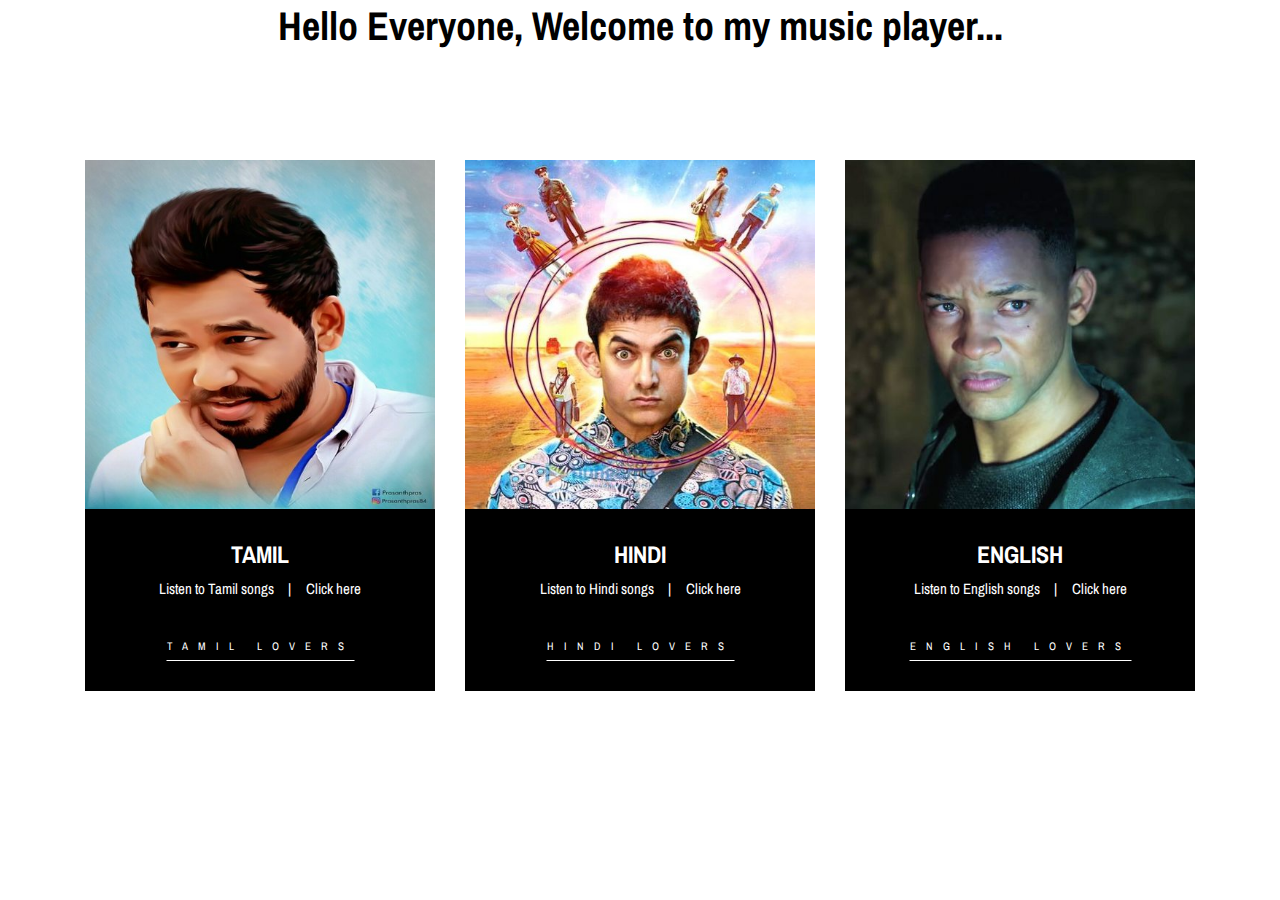
==== index.html @ da4e450e "fun" ====
<!DOCTYPE html>
<html lang="en">

<head>
    <meta charset="UTF-8">
    <meta name="description" content="">
    <meta http-equiv="X-UA-Compatible" content="IE=edge">
    <meta name="viewport" content="width=device-width, initial-scale=1, shrink-to-fit=no">
    <!-- The above 4 meta tags *must* come first in the head; any other head content must come *after* these tags -->

    <!-- Title -->
    <title>Music player from John</title>

    <!-- Favicon -->
    <link rel="icon" href="https://img.icons8.com/material/24/000000/music--v2.png">

    <!-- Stylesheet -->
    <link rel="stylesheet" href="style.css">

</head>
<body>
  <!-- #### header###### -->
  <header>
  <center><h1>Hello Everyone, Welcome to my music player...</h1></center>
</header>
<!-- ##### Song Language Area Start ##### -->
<section class="events-area section-padding-100">
    <div class="container">
        <div class="row">

            <!--  Song Language Area -->
            <div class="col-12 col-md-6 col-lg-4">
                <div class="single-event-area mb-30">
                    <div class="event-thumbnail">
                        <img src="img/bg-img/e1.jpg" alt="">
                    </div>
                    <div class="event-text">
                        <h4>Tamil</h4>
                        <div class="event-meta-data">
                            <a href="tamil.html" class="event-place">Listen to Tamil songs</a>
                            <a href="tamil.html" class="event-date">Click here</a>
                        </div>
                        <a href="tamil.html" class="btn see-more-btn">Tamil lovers</a>
                    </div>
                </div>
            </div>

            <!--  Song Language Area -->
            <div class="col-12 col-md-6 col-lg-4">
                <div class="single-event-area mb-30">
                    <div class="event-thumbnail">
                        <img src="img/bg-img/e2.jpg" alt="">
                    </div>
                    <div class="event-text">
                        <h4>Hindi</h4>
                        <div class="event-meta-data">
                            <a href="hindi.html" class="event-place">Listen to Hindi songs</a>
                            <a href="hindi.html" class="event-date">Click here</a>
                        </div>
                        <a href="hindi.html" class="btn see-more-btn">Hindi lovers</a>
                    </div>
                </div>
            </div>

            <!--  Song Language Area -->
            <div class="col-12 col-md-6 col-lg-4">
                <div class="single-event-area mb-30">
                    <div class="event-thumbnail">
                        <img src="img/bg-img/e3.jpg" alt="">
                    </div>
                    <div class="event-text">
                        <h4>English</h4>
                        <div class="event-meta-data">
                            <a href="english.html" class="event-place">Listen to English songs</a>
                            <a href="english.html" class="event-date">Click here</a>
                        </div>
                        <a href="english.html" class="btn see-more-btn">English lovers</a>
                    </div>
                </div>
            </div>
        </div>
    </div>
</section>
<!-- ##### Song Language Area End ##### -->
</body>
</html>
---- style.css ----
/* [Master Stylesheet - v1.0] */
/* :: 1.0 Import Fonts */
@import url("https://fonts.googleapis.com/css?family=Archivo+Narrow:400,400i,500,500i,600,600i,700,700i");
/* :: 2.0 Import All CSS */
@import url(css/bootstrap.min.css);
@import url(css/classy-nav.css);
@import url(css/owl.carousel.min.css);
@import url(css/animate.css);
@import url(css/magnific-popup.css);
@import url(css/font-awesome.min.css);
@import url(css/audioplayer.css);
@import url(css/one-music-icon.css);
/* :: 3.0 Base CSS */
* {
  margin: 0;
  padding: 0; }

body {
  font-family: "Archivo Narrow", sans-serif;
  font-size: 14px; }

h1,
h2,
h3,
h4,
h5,
h6 {
  font-family: "Archivo Narrow", sans-serif;
  color: #000000;
  line-height: 1.3;
  font-weight: 700; }

p {
  font-family: "Archivo Narrow", sans-serif;
  color: #5f5f5f;
  font-size: 15px;
  line-height: 2;
  font-weight: 400; }

a,
a:hover,
a:focus {
  -webkit-transition-duration: 500ms;
  transition-duration: 500ms;
  text-decoration: none;
  outline: 0 solid transparent;
  color: #000000;
  font-weight: 700;
  font-size: 16px;
  font-family: "Archivo Narrow", sans-serif; }

ul,
ol {
  margin: 0; }
  ul li,
  ol li {
    list-style: none; }

img {
  height: auto;
  max-width: 100%; }

/* :: 3.1.0 Spacing */
.mt-15 {
  margin-top: 15px !important; }

.mt-30 {
  margin-top: 30px !important; }

.mt-50 {
  margin-top: 50px !important; }

.mt-70 {
  margin-top: 70px !important; }

.mt-100 {
  margin-top: 100px !important; }

.mb-15 {
  margin-bottom: 15px !important; }

.mb-30 {
  margin-bottom: 30px !important; }

.mb-50 {
  margin-bottom: 50px !important; }

.mb-70 {
  margin-bottom: 70px !important; }

.mb-100 {
  margin-bottom: 100px !important; }

.ml-15 {
  margin-left: 15px !important; }

.ml-30 {
  margin-left: 30px !important; }

.ml-50 {
  margin-left: 50px !important; }

.mr-15 {
  margin-right: 15px !important; }

.mr-30 {
  margin-right: 30px !important; }

.mr-50 {
  margin-right: 50px !important; }

/* :: 3.2.0 Height */
.height-400 {
  height: 400px !important; }

.height-500 {
  height: 500px !important; }

.height-600 {
  height: 600px !important; }

.height-700 {
  height: 700px !important; }

.height-800 {
  height: 800px !important; }

/* :: 3.3.0 Section Padding */
.section-padding-100 {
  padding-top: 100px;
  padding-bottom: 100px; }

.section-padding-100-0 {
  padding-top: 100px;
  padding-bottom: 0; }

.section-padding-0-100 {
  padding-top: 0;
  padding-bottom: 100px; }

.section-padding-100-70 {
  padding-top: 100px;
  padding-bottom: 70px; }

/* :: 3.4.0 Section Heading */
.section-heading {
  position: relative;
  z-index: 1;
  margin-bottom: 100px;
  text-align: center; }
  .section-heading p {
    color: #5f5f5f;
    font-size: 14px;
    margin-bottom: 5px; }
  .section-heading h2 {
    font-size: 18px;
    text-transform: uppercase;
    letter-spacing: 10px;
    margin-bottom: 0; }
    @media only screen and (max-width: 767px) {
      .section-heading h2 {
        letter-spacing: 5px; } }
  .section-heading.white h2 {
    color: #fff; }
  .section-heading.style-2 p {
    font-size: 16px; }
  .section-heading.style-2 h2 {
    font-size: 30px; }
    @media only screen and (max-width: 767px) {
      .section-heading.style-2 h2 {
        font-size: 24px; } }

/* :: 3.5.0 Preloader */
.preloader {
  background-color: #ffffff;
  width: 100%;
  height: 100%;
  position: fixed;
  top: 0;
  left: 0;
  right: 0;
  z-index: 99999; }
  .preloader .lds-ellipsis {
    display: inline-block;
    position: relative;
    width: 64px;
    height: 64px; }
    .preloader .lds-ellipsis div {
      position: absolute;
      top: 27px;
      width: 11px;
      height: 11px;
      border-radius: 50%;
      background: #000000;
      animation-timing-function: cubic-bezier(0, 1, 1, 0); }
      .preloader .lds-ellipsis div:nth-child(1) {
        left: 6px;
        -webkit-animation: lds-ellipsis1 0.6s infinite;
        animation: lds-ellipsis1 0.6s infinite; }
      .preloader .lds-ellipsis div:nth-child(2) {
        left: 6px;
        -webkit-animation: lds-ellipsis2 0.6s infinite;
        animation: lds-ellipsis2 0.6s infinite; }
      .preloader .lds-ellipsis div:nth-child(3) {
        left: 26px;
        -webkit-animation: lds-ellipsis2 0.6s infinite;
        animation: lds-ellipsis2 0.6s infinite; }
      .preloader .lds-ellipsis div:nth-child(4) {
        left: 45px;
        -webkit-animation: lds-ellipsis3 0.6s infinite;
        animation: lds-ellipsis3 0.6s infinite; }

@-webkit-keyframes lds-ellipsis1 {
  0% {
    -webkit-transform: scale(0);
    transform: scale(0); }
  100% {
    -webkit-transform: scale(1);
    transform: scale(1); } }
@keyframes lds-ellipsis1 {
  0% {
    -webkit-transform: scale(0);
    transform: scale(0); }
  100% {
    -webkit-transform: scale(1);
    transform: scale(1); } }
@-webkit-keyframes lds-ellipsis3 {
  0% {
    -webkit-transform: scale(1);
    transform: scale(1); }
  100% {
    -webkit-transform: scale(0);
    transform: scale(0); } }
@keyframes lds-ellipsis3 {
  0% {
    -webkit-transform: scale(1);
    transform: scale(1); }
  100% {
    -webkit-transform: scale(0);
    transform: scale(0); } }
@-webkit-keyframes lds-ellipsis2 {
  0% {
    -webkit-transform: translate(0, 0);
    transform: translate(0, 0); }
  100% {
    -webkit-transform: translate(19px, 0);
    transform: translate(19px, 0); } }
@keyframes lds-ellipsis2 {
  0% {
    -webkit-transform: translate(0, 0);
    transform: translate(0, 0); }
  100% {
    -webkit-transform: translate(19px, 0);
    transform: translate(19px, 0); } }
/* :: 3.6.0 Miscellaneous */
.bg-img {
  background-position: center center;
  background-size: cover;
  background-repeat: no-repeat; }

.bg-white {
  background-color: #ffffff !important; }

.bg-dark {
  background-color: #000000 !important; }

.bg-transparent {
  background-color: transparent !important; }

.bg-gray {
  background-color: #f5f9fa; }

.font-bold {
  font-weight: 700; }

.font-light {
  font-weight: 300; }

.bg-overlay {
  position: relative;
  z-index: 2;
  background-position: center center;
  background-size: cover; }
  .bg-overlay::after {
    background-color: rgba(0, 0, 0, 0.65);
    position: absolute;
    z-index: -1;
    top: 0;
    left: 0;
    width: 100%;
    height: 100%;
    content: ""; }

.bg-fixed {
  background-attachment: fixed !important; }

/* :: 3.7.0 ScrollUp */
#scrollUp {
  background-color: #000000;
  border-radius: 0;
  bottom: 50px;
  box-shadow: 0 2px 6px 0 rgba(0, 0, 0, 0.3);
  color: #ffffff;
  font-size: 24px;
  height: 40px;
  line-height: 40px;
  right: 50px;
  text-align: center;
  width: 40px;
  -webkit-transition-duration: 500ms;
  transition-duration: 500ms;
  box-shadow: 0 1px 5px 2px rgba(0, 0, 0, 0.15); }
  @media only screen and (max-width: 767px) {
    #scrollUp {
      right: 30px;
      bottom: 30px; } }
  #scrollUp:hover {
    background-color: #fff;
    color: #232323; }

/* :: 3.8.0 oneMusic Button */
.oneMusic-btn {
  background-color: #fff;
  -webkit-transition-duration: 500ms;
  transition-duration: 500ms;
  position: relative;
  z-index: 1;
  display: inline-block;
  min-width: 212px;
  height: 49px;
  color: #000;
  border: 1px solid #000;
  border-radius: 0;
  padding: 0 30px;
  font-size: 16px;
  line-height: 47px;
  font-weight: 700;
  text-transform: capitalize; }
  .oneMusic-btn i {
    margin-left: 5px; }
  .oneMusic-btn:hover, .oneMusic-btn:focus {
    font-size: 16px;
    font-weight: 700;
    background-color: #000000;
    color: #fff; }
  .oneMusic-btn.btn-2 {
    background-color: #000000;
    color: #fff; }
    .oneMusic-btn.btn-2:hover, .oneMusic-btn.btn-2:focus {
      background-color: #fff;
      color: #232323; }

/* :: 4.0 Header Area CSS */
.header-area {
  position: absolute;
  z-index: 1000;
  width: 100%;
  top: 20px;
  left: 0;
  z-index: 1000; }
  .header-area .oneMusic-main-menu {
    position: relative;
    width: 100%;
    height: 85px;
    background-color: transparent; }
    @media only screen and (max-width: 767px) {
      .header-area .oneMusic-main-menu {
        height: 70px; } }
    .header-area .oneMusic-main-menu .classy-nav-container {
      background-color: transparent; }
    .header-area .oneMusic-main-menu .classy-navbar {
      background-color: transparent;
      height: 85px;
      padding: 0; }
      @media only screen and (max-width: 767px) {
        .header-area .oneMusic-main-menu .classy-navbar {
          height: 70px; } }
      .header-area .oneMusic-main-menu .classy-navbar .classynav ul li a {
        font-weight: 700;
        text-transform: capitalize;
        color: #ffffff;
        font-size: 16px; }
        .header-area .oneMusic-main-menu .classy-navbar .classynav ul li a:hover, .header-area .oneMusic-main-menu .classy-navbar .classynav ul li a:focus {
          color: rgba(255, 255, 255, 0.7); }
        @media only screen and (min-width: 768px) and (max-width: 991px) {
          .header-area .oneMusic-main-menu .classy-navbar .classynav ul li a {
            background-color: #000000;
            border-bottom-color: rgba(255, 255, 255, 0.1); } }
        @media only screen and (max-width: 767px) {
          .header-area .oneMusic-main-menu .classy-navbar .classynav ul li a {
            background-color: #000000;
            border-bottom-color: rgba(255, 255, 255, 0.1); } }
      .header-area .oneMusic-main-menu .classy-navbar .classynav ul li.megamenu-item > a::after,
      .header-area .oneMusic-main-menu .classy-navbar .classynav ul li.has-down > a::after {
        color: #ffffff; }
      .header-area .oneMusic-main-menu .classy-navbar .classynav ul li.megamenu-item ul li > a::after,
      .header-area .oneMusic-main-menu .classy-navbar .classynav ul li.has-down ul li > a::after {
        color: #232323; }
        @media only screen and (max-width: 767px) {
          .header-area .oneMusic-main-menu .classy-navbar .classynav ul li.megamenu-item ul li > a::after,
          .header-area .oneMusic-main-menu .classy-navbar .classynav ul li.has-down ul li > a::after {
            color: #ffffff; } }
      .header-area .oneMusic-main-menu .classy-navbar .classynav ul li ul li a {
        color: #232323; }
        .header-area .oneMusic-main-menu .classy-navbar .classynav ul li ul li a:hover, .header-area .oneMusic-main-menu .classy-navbar .classynav ul li ul li a:focus {
          color: #888888; }
        @media only screen and (min-width: 992px) and (max-width: 1199px) {
          .header-area .oneMusic-main-menu .classy-navbar .classynav ul li ul li a {
            padding: 0 15px; } }
        @media only screen and (min-width: 768px) and (max-width: 991px) {
          .header-area .oneMusic-main-menu .classy-navbar .classynav ul li ul li a {
            color: #ffffff;
            padding: 0 30px;
            border-bottom-color: rgba(255, 255, 255, 0.1); } }
        @media only screen and (max-width: 767px) {
          .header-area .oneMusic-main-menu .classy-navbar .classynav ul li ul li a {
            color: #ffffff;
            padding: 0 30px;
            border-bottom-color: rgba(255, 255, 255, 0.1) !important; } }
      .header-area .oneMusic-main-menu .classy-navbar .classynav ul li .dropdown li .dropdown li .dropdown li a {
        border-bottom: 1px solid rgba(242, 244, 248, 0.7); }
        @media only screen and (min-width: 768px) and (max-width: 991px) {
          .header-area .oneMusic-main-menu .classy-navbar .classynav ul li .dropdown li .dropdown li .dropdown li a {
            border-bottom-color: rgba(255, 255, 255, 0.1) !important; } }
        @media only screen and (max-width: 767px) {
          .header-area .oneMusic-main-menu .classy-navbar .classynav ul li .dropdown li .dropdown li .dropdown li a {
            border-bottom-color: rgba(255, 255, 255, 0.1) !important; } }
    .header-area .oneMusic-main-menu .login-register-cart-button {
      position: relative;
      z-index: 1;
      margin-left: 100px; }
      @media only screen and (min-width: 768px) and (max-width: 991px) {
        .header-area .oneMusic-main-menu .login-register-cart-button {
          margin-left: 12px;
          margin-top: 15px; } }
      @media only screen and (max-width: 767px) {
        .header-area .oneMusic-main-menu .login-register-cart-button {
          margin-left: 12px;
          margin-top: 15px; } }
      .header-area .oneMusic-main-menu .login-register-cart-button .login-register-btn {
        position: relative;
        z-index: 10; }
        .header-area .oneMusic-main-menu .login-register-cart-button .login-register-btn a {
          -webkit-transition-duration: 500ms;
          transition-duration: 500ms;
          margin-bottom: 0;
          color: #fff;
          font-weight: 700;
          font-size: 16px;
          cursor: pointer;
          line-height: 1; }
          .header-area .oneMusic-main-menu .login-register-cart-button .login-register-btn a:hover, .header-area .oneMusic-main-menu .login-register-cart-button .login-register-btn a:focus {
            color: rgba(255, 255, 255, 0.7); }
      .header-area .oneMusic-main-menu .login-register-cart-button .cart-btn {
        position: relative;
        z-index: 10; }
        .header-area .oneMusic-main-menu .login-register-cart-button .cart-btn p {
          -webkit-transition-duration: 500ms;
          transition-duration: 500ms;
          margin-bottom: 0;
          color: #fff;
          font-size: 18px;
          cursor: pointer;
          line-height: 1; }
          .header-area .oneMusic-main-menu .login-register-cart-button .cart-btn p:hover, .header-area .oneMusic-main-menu .login-register-cart-button .cart-btn p:focus {
            color: rgba(255, 255, 255, 0.7); }
          .header-area .oneMusic-main-menu .login-register-cart-button .cart-btn p .quantity {
            width: 15px;
            height: 15px;
            border: 1px solid #fff;
            background-color: #232323;
            color: #fff;
            display: block;
            position: absolute;
            bottom: -5px;
            left: -10px;
            z-index: 10;
            font-size: 9px;
            font-weight: 400;
            border-radius: 50%;
            line-height: 13px;
            text-align: center; }
  .header-area .is-sticky .oneMusic-main-menu {
    position: fixed;
    width: 100%;
    height: 85px;
    top: 0;
    left: 0;
    z-index: 9999;
    background-color: #000000;
    box-shadow: 0 5px 50px 15px rgba(0, 0, 0, 0.2); }
    @media only screen and (max-width: 767px) {
      .header-area .is-sticky .oneMusic-main-menu {
        height: 70px; } }

.classy-navbar .nav-brand {
  max-width: 130px; }

@media only screen and (min-width: 768px) and (max-width: 991px) {
  .breakpoint-on .classy-navbar .classy-menu {
    background-color: #000000; } }
@media only screen and (max-width: 767px) {
  .breakpoint-on .classy-navbar .classy-menu {
    background-color: #000000; } }

@media only screen and (min-width: 768px) and (max-width: 991px) {
  .classynav ul li .megamenu .single-mega.cn-col-4 {
    padding: 0; } }
@media only screen and (max-width: 767px) {
  .classynav ul li .megamenu .single-mega.cn-col-4 {
    padding: 0; } }

.classycloseIcon .cross-wrap span {
  background: #ffffff; }

/* :: 5.0 Hero Slides Area */
.hero-area,
.hero-slides {
  position: relative;
  z-index: 1; }

.single-hero-slide {
  width: 100%;
  height: 950px;
  position: relative;
  z-index: 1;
  padding: 0 30px;
  overflow: hidden; }
  @media only screen and (min-width: 992px) and (max-width: 1199px) {
    .single-hero-slide {
      height: 700px; } }
  @media only screen and (min-width: 768px) and (max-width: 991px) {
    .single-hero-slide {
      height: 650px; } }
  @media only screen and (max-width: 767px) {
    .single-hero-slide {
      height: 500px; } }
  .single-hero-slide::after {
    position: absolute;
    width: 100%;
    height: 100%;
    z-index: -5;
    top: 0;
    left: 0;
    background-color: rgba(0, 0, 0, 0.35);
    content: ''; }
  .single-hero-slide .slide-img {
    position: absolute;
    width: 100%;
    height: 100%;
    z-index: -10;
    left: 0;
    right: 0;
    top: 0;
    bottom: 0; }
  .single-hero-slide .hero-slides-content {
    display: inline-block;
    width: 100%; }
    .single-hero-slide .hero-slides-content h6 {
      font-size: 18px;
      color: #fff;
      letter-spacing: 20px;
      text-transform: uppercase;
      margin-bottom: 20px;
      display: block; }
      @media only screen and (max-width: 767px) {
        .single-hero-slide .hero-slides-content h6 {
          letter-spacing: 5px; } }
    .single-hero-slide .hero-slides-content h2 {
      position: relative;
      z-index: 1;
      font-size: 60px;
      color: #ffffff;
      margin-bottom: 0;
      font-weight: 400;
      display: block;
      text-transform: capitalize;
      letter-spacing: 30px;
      overflow: hidden; }
      .single-hero-slide .hero-slides-content h2 span {
        position: absolute;
        top: 0;
        width: 100%;
        height: 100%;
        left: 0;
        color: rgba(255, 255, 255, 0.15);
        -webkit-animation: textsonar 6s linear infinite;
        animation: textsonar 6s linear infinite; }
      @media only screen and (min-width: 768px) and (max-width: 991px) {
        .single-hero-slide .hero-slides-content h2 {
          letter-spacing: 15px;
          font-size: 42px; } }
      @media only screen and (max-width: 767px) {
        .single-hero-slide .hero-slides-content h2 {
          letter-spacing: 5px;
          font-size: 30px; } }
    .single-hero-slide .hero-slides-content .btn {
      border: 1px solid #fff;
      background-color: transparent;
      color: #fff; }
      .single-hero-slide .hero-slides-content .btn:hover, .single-hero-slide .hero-slides-content .btn:focus {
        background-color: #fff;
        color: #000000; }

@-webkit-keyframes textsonar {
  0% {
    -webkit-transform: scaleX(1);
    transform: scaleX(1); }
  50% {
    -webkit-transform: scaleX(1.15);
    transform: scaleX(1.15); }
  100% {
    -webkit-transform: scaleX(1);
    transform: scaleX(1); } }
@keyframes textsonar {
  0% {
    -webkit-transform: scaleX(1);
    transform: scaleX(1); }
  50% {
    -webkit-transform: scaleX(1.15);
    transform: scaleX(1.15); }
  100% {
    -webkit-transform: scaleX(1);
    transform: scaleX(1); } }
.single-hero-slide .slide-img {
  -webkit-animation: slide 12s linear infinite;
  animation: slide 12s linear infinite; }

@-webkit-keyframes slide {
  0% {
    -webkit-transform: scale(1);
    transform: scale(1); }
  50% {
    -webkit-transform: scale(1.2);
    transform: scale(1.2); }
  100% {
    -webkit-transform: scale(1);
    transform: scale(1); } }
@keyframes slide {
  0% {
    -webkit-transform: scale(1);
    transform: scale(1); }
  50% {
    -webkit-transform: scale(1.2);
    transform: scale(1.2); }
  100% {
    -webkit-transform: scale(1);
    transform: scale(1); } }
/* :: 6.0 Buy Now Area CSS */
.oneMusic-buy-now-area.has-fluid {
  padding-left: 4%;
  padding-right: 4%;
  position: relative;
  z-index: 1; }

/* :: 7.0 Events Area CSS */
.single-event-area {
  position: relative;
  z-index: 1;
  -webkit-transition-duration: 500ms;
  transition-duration: 500ms; }
  .single-event-area img {
    width: 100%; }
  .single-event-area .event-text {
    text-align: center;
    position: relative;
    z-index: 1;
    padding: 30px 15px;
    background-color: #000;
    -webkit-transition-duration: 500ms;
    transition-duration: 500ms; }
    .single-event-area .event-text h4 {
      color: #fff;
      text-transform: uppercase;
      -webkit-transition-duration: 500ms;
      transition-duration: 500ms; }
    .single-event-area .event-text .event-meta-data {
      position: relative;
      margin-bottom: 30px; }
      .single-event-area .event-text .event-meta-data a {
        -webkit-transition-duration: 500ms;
        transition-duration: 500ms;
        position: relative;
        z-index: 1;
        color: #fff;
        font-size: 15px;
        font-weight: 400;
        display: inline-block;
        padding-right: 29px; }
        .single-event-area .event-text .event-meta-data a:first-child::after {
          position: absolute;
          content: '|';
          top: 0;
          right: 12px;
          z-index: 1; }
        .single-event-area .event-text .event-meta-data a:last-child {
          padding-right: 0; }
    .single-event-area .event-text .see-more-btn {
      font-size: 11px;
      color: #fff;
      text-transform: uppercase;
      letter-spacing: 10px;
      border-bottom: 1px solid #fff;
      padding-left: 0;
      padding-right: 0;
      border-radius: 0; }
      .single-event-area .event-text .see-more-btn:hover, .single-event-area .event-text .see-more-btn:focus {
        font-weight: 400; }
  .single-event-area:hover, .single-event-area:focus {
    box-shadow: 0 5px 80px 0 rgba(0, 0, 0, 0.2); }
    .single-event-area:hover .event-text, .single-event-area:focus .event-text {
      background-color: #f5f9fa; }
      .single-event-area:hover .event-text h4,
      .single-event-area:hover .event-text .event-meta-data a, .single-event-area:focus .event-text h4,
      .single-event-area:focus .event-text .event-meta-data a {
        color: #000000; }
      .single-event-area:hover .event-text .see-more-btn, .single-event-area:focus .event-text .see-more-btn {
        border-bottom-color: #000000;
        color: #000000; }

/* :: 8.0 Newsletter Area CSS */
.newsletter-area {
  position: relative;
  z-index: 1;
  border: 1px solid #000000;
  padding: 45px; }
  .newsletter-area .newsletter-form {
    position: relative;
    z-index: 1; }
    .newsletter-area .newsletter-form input {
      width: 100%;
      height: 40px;
      font-size: 14px;
      color: #b3b3b3;
      font-style: italic;
      border: none;
      border-bottom: 1px solid #d6d6d6;
      margin-bottom: 30px;
      display: block; }

.testimonials-area {
  position: relative;
  z-index: 1;
  padding: 45px; }
  .testimonials-area .testimonials-slide {
    position: relative;
    z-index: 1; }
    .testimonials-area .testimonials-slide .single-slide p {
      font-size: 15px;
      color: #fff;
      font-style: italic; }
    .testimonials-area .testimonials-slide .single-slide .testimonial-info {
      margin-top: 30px;
      display: block; }
      .testimonials-area .testimonials-slide .single-slide .testimonial-info .testimonial-thumb {
        width: 44px;
        height: 44px;
        border-radius: 50%;
        margin-right: 15px; }
        .testimonials-area .testimonials-slide .single-slide .testimonial-info .testimonial-thumb img {
          border-radius: 50%; }
      .testimonials-area .testimonials-slide .single-slide .testimonial-info p {
        font-style: normal;
        font-size: 15px;
        color: #fff;
        margin-bottom: 0; }

/* :: 9.0 Album Catagory Area CSS */
.featured-artist-area {
  position: relative;
  z-index: 1; }

.featured-artist-content {
  position: relative;
  z-index: 1; }
  @media only screen and (max-width: 767px) {
    .featured-artist-content {
      margin-top: 50px; } }
  .featured-artist-content p {
    color: #fff; }

.browse-by-catagories {
  position: relative;
  z-index: 1; }
  .browse-by-catagories a {
    display: inline-block;
    background-color: #f4f4f4;
    border: 2px solid transparent;
    padding: 6px 9px;
    font-size: 15px;
    margin-right: 5px; }
    @media only screen and (min-width: 992px) and (max-width: 1199px) {
      .browse-by-catagories a {
        padding: 4px 7px;
        font-size: 14px;
        margin-right: 4px; } }
    @media only screen and (min-width: 768px) and (max-width: 991px) {
      .browse-by-catagories a {
        padding: 4px 7px;
        font-size: 14px;
        margin-right: 5px;
        margin-bottom: 5px; } }
    @media only screen and (max-width: 767px) {
      .browse-by-catagories a {
        padding: 2px 5px;
        font-size: 13px;
        margin-right: 5px;
        margin-bottom: 5px; } }
    .browse-by-catagories a:hover, .browse-by-catagories a:focus, .browse-by-catagories a.active {
      border: 2px solid #000000; }
    .browse-by-catagories a:first-child {
      border-color: transparent;
      background-color: transparent; }

.single-album {
  position: relative;
  z-index: 1;
  -webkit-transition-duration: 500ms;
  transition-duration: 500ms;
  margin-bottom: 30px; }
  .single-album img {
    width: 100%; }
  .single-album .album-info {
    position: relative;
    z-index: 1;
    text-align: center;
    padding-top: 15px;
    padding-bottom: 15px; }
    .single-album .album-info h5 {
      font-size: 18px;
      margin-bottom: 0;
      text-transform: uppercase; }
    .single-album .album-info p {
      margin-bottom: 0; }
  .single-album:hover, .single-album:focus {
    box-shadow: 0 5px 70px 0 rgba(0, 0, 0, 0.15); }

.single-album-area {
  position: relative;
  z-index: 1;
  -webkit-transition-duration: 500ms;
  transition-duration: 500ms;
  margin-bottom: 30px; }
  .single-album-area .album-thumb {
    position: relative;
    z-index: 1; }
    .single-album-area .album-thumb .album-price p {
      position: absolute;
      top: 15px;
      left: 15px;
      background-color: #fff;
      margin-bottom: 0;
      line-height: 1;
      padding: 5px 15px;
      border-radius: 15px;
      z-index: 20; }
    .single-album-area .album-thumb .play-icon a {
      color: #fff;
      font-size: 50px;
      position: absolute;
      top: 50%;
      left: 50%;
      line-height: 1;
      -webkit-transform: translate(-50%, -50%);
      transform: translate(-50%, -50%); }
  .single-album-area img {
    width: 100%; }
  .single-album-area .album-info {
    display: block;
    position: relative;
    z-index: 1;
    padding-top: 15px;
    padding-bottom: 15px; }
    .single-album-area .album-info h5 {
      font-size: 18px;
      margin-bottom: 0;
      text-transform: uppercase; }
    .single-album-area .album-info p {
      margin-bottom: 0; }

.albums-slideshow {
  position: relative;
  z-index: 1; }
  .albums-slideshow .single-album {
    -webkit-transition-duration: 500ms;
    transition-duration: 500ms;
    margin-bottom: 0;
    border: 1px solid transparent; }
    .albums-slideshow .single-album:hover, .albums-slideshow .single-album:focus {
      border: 1px solid #000000;
      box-shadow: none;
      background-color: #f5f9fa; }
  .albums-slideshow .owl-prev,
  .albums-slideshow .owl-next {
    -webkit-transition-duration: 500ms;
    transition-duration: 500ms;
    background-color: #fff;
    position: absolute;
    width: 50px;
    height: 50px;
    border: 1px solid #000000;
    top: 50%;
    left: -25px;
    margin-top: -50px;
    z-index: 50;
    text-align: center;
    line-height: 48px;
    opacity: 0;
    visibility: hidden; }
    @media only screen and (max-width: 767px) {
      .albums-slideshow .owl-prev,
      .albums-slideshow .owl-next {
        left: 0; } }
    .albums-slideshow .owl-prev:hover, .albums-slideshow .owl-prev:focus,
    .albums-slideshow .owl-next:hover,
    .albums-slideshow .owl-next:focus {
      background-color: #000000;
      color: #fff; }
  .albums-slideshow .owl-next {
    left: auto;
    right: -25px; }
    @media only screen and (max-width: 767px) {
      .albums-slideshow .owl-next {
        right: 0; } }
  .albums-slideshow:hover .owl-prev,
  .albums-slideshow:hover .owl-next {
    opacity: 1;
    visibility: visible; }

/* :: 10.0 Songs Area CSS */
.single-song-area {
  position: relative;
  z-index: 1; }
  .single-song-area .song-thumbnail {
    position: relative;
    z-index: 1;
    -webkit-box-flex: 0;
    -ms-flex: 0 0 135px;
    flex: 0 0 135px;
    max-width: 135px;
    width: 135px;
    margin-right: 50px; }
    .single-song-area .song-thumbnail img {
      width: 100%; }
    @media only screen and (max-width: 767px) {
      .single-song-area .song-thumbnail {
        margin-right: 0;
        -webkit-box-flex: 0;
        -ms-flex: 0 0 100%;
        flex: 0 0 100%;
        max-width: 100%;
        width: 100%; } }
  .single-song-area .song-play-area {
    position: relative;
    z-index: 1;
    -webkit-box-flex: 0;
    -ms-flex: 0 0 calc(100% - 185px);
    flex: 0 0 calc(100% - 185px);
    max-width: calc(100% - 185px);
    width: calc(100% - 185px);
    background-color: #262626;
    padding: 15px 30px 20px; }
    @media only screen and (max-width: 767px) {
      .single-song-area .song-play-area {
        -webkit-box-flex: 0;
        -ms-flex: 0 0 100%;
        flex: 0 0 100%;
        max-width: 100%;
        width: 100%; } }
    .single-song-area .song-play-area .song-name p {
      color: #b8b8b8;
      margin-bottom: 5px; }
    .single-song-area .song-play-area .audioplayer {
      margin: 0;
      padding: 0;
      width: 100%;
      height: auto;
      align-items: center;
      border: none;
      border-radius: 0;
      background: transparent; }
    .single-song-area .song-play-area .audioplayer-playing .audioplayer-playpause,
    .single-song-area .song-play-area .audioplayer:not(.audioplayer-playing) .audioplayer-playpause:hover,
    .single-song-area .song-play-area .audioplayer:not(.audioplayer-playing) .audioplayer-playpause {
      background: #fff; }
    .single-song-area .song-play-area .audioplayer-time {
      font-size: 14px;
      color: #fff; }

.song-play-area {
  position: relative;
  z-index: 1;
  width: 100%;
  background-color: #262626;
  padding: 15px 30px 20px;
  border: 1px solid #363636; }
  .song-play-area .song-name p {
    color: #b8b8b8;
    margin-bottom: 5px; }
  .song-play-area .audioplayer {
    margin: 0;
    padding: 0;
    width: 100%;
    height: auto;
    align-items: center;
    border: none;
    border-radius: 0;
    background: transparent; }
  .song-play-area .audioplayer-playing .audioplayer-playpause,
  .song-play-area .audioplayer:not(.audioplayer-playing) .audioplayer-playpause:hover,
  .song-play-area .audioplayer:not(.audioplayer-playing) .audioplayer-playpause {
    background: #fff; }
  .song-play-area .audioplayer-time {
    font-size: 14px;
    color: #fff; }

/* :: 11.0 Miscellaneous Area CSS */
.weeks-top-area {
  position: relative;
  z-index: 1;
  padding: 45px 30px;
  -webkit-transition-duration: 500ms;
  transition-duration: 500ms;
  border: 1px solid transparent; }
  .weeks-top-area .single-top-item {
    position: relative;
    z-index: 1;
    margin-bottom: 21px; }
    .weeks-top-area .single-top-item:last-child {
      margin-bottom: 0; }
    .weeks-top-area .single-top-item .thumbnail {
      -webkit-box-flex: 0;
      -ms-flex: 0 0 73px;
      flex: 0 0 73px;
      max-width: 73px;
      width: 73px;
      margin-right: 20px; }
    .weeks-top-area .single-top-item .content- h6 {
      text-transform: uppercase;
      margin-bottom: 0; }
    .weeks-top-area .single-top-item .content- p {
      font-size: 14px;
      margin-bottom: 0; }
  .weeks-top-area:hover, .weeks-top-area:focus {
    background-color: #f5f9fa;
    border-color: #d8d8d8; }

.popular-artists-area {
  position: relative;
  z-index: 1;
  padding: 45px 30px;
  -webkit-transition-duration: 500ms;
  transition-duration: 500ms;
  border: 1px solid #d8d8d8;
  background-color: #f5f9fa; }
  .popular-artists-area .single-artists {
    position: relative;
    z-index: 1;
    margin-bottom: 17px; }
    .popular-artists-area .single-artists:last-child {
      margin-bottom: 0; }
    .popular-artists-area .single-artists .thumbnail {
      -webkit-box-flex: 0;
      -ms-flex: 0 0 63px;
      flex: 0 0 63px;
      max-width: 63px;
      width: 63px;
      margin-right: 20px;
      border-radius: 50%; }
      .popular-artists-area .single-artists .thumbnail img {
        border-radius: 50%; }
    .popular-artists-area .single-artists .content- p {
      font-size: 16px;
      margin-bottom: 0; }

.new-hits-area {
  position: relative;
  z-index: 1;
  padding: 45px 30px;
  -webkit-transition-duration: 500ms;
  transition-duration: 500ms;
  border: 1px solid #d8d8d8;
  background-color: #f5f9fa; }
  .new-hits-area .single-new-item {
    position: relative;
    z-index: 1;
    border-bottom: 1px solid #d8d8d8;
    margin-bottom: 10px;
    padding-bottom: 10px; }
    .new-hits-area .single-new-item:last-child {
      margin-bottom: 0;
      border-bottom: none;
      padding-bottom: 0; }
    .new-hits-area .single-new-item .thumbnail {
      -webkit-box-flex: 0;
      -ms-flex: 0 0 73px;
      flex: 0 0 73px;
      max-width: 73px;
      width: 73px;
      margin-right: 20px; }
    .new-hits-area .single-new-item .content- h6 {
      text-transform: uppercase;
      margin-bottom: 0; }
    .new-hits-area .single-new-item .content- p {
      font-size: 14px;
      margin-bottom: 0; }
    .new-hits-area .single-new-item .audioplayer {
      margin: 0;
      padding: 0;
      width: auto;
      height: auto;
      border: none;
      border-radius: 0;
      background: transparent; }
    .new-hits-area .single-new-item .audioplayer-playing .audioplayer-playpause,
    .new-hits-area .single-new-item .audioplayer:not(.audioplayer-playing) .audioplayer-playpause:hover,
    .new-hits-area .single-new-item .audioplayer:not(.audioplayer-playing) .audioplayer-playpause {
      background: #d6d6d6; }
    .new-hits-area .single-new-item .audioplayer:not(.audioplayer-playing) .audioplayer-playpause a {
      border-left: 12px solid #fff; }
    .new-hits-area .single-new-item .audioplayer-time,
    .new-hits-area .single-new-item .audioplayer-volume,
    .new-hits-area .single-new-item .audioplayer-bar {
      display: none; }

/* :: 12.0 Login Area CSS */
.login-content {
  -webkit-transition-duration: 500ms;
  transition-duration: 500ms;
  position: relative;
  z-index: 1;
  background-color: #f5f9fa;
  border: 1px solid #d8d8d8;
  padding: 50px 100px;
  box-shadow: 0 2px 70px 0 rgba(0, 0, 0, 0.15);
  text-align: center; }
  @media only screen and (max-width: 767px) {
    .login-content {
      padding: 50px 30px; } }
  .login-content h3 {
    margin-bottom: 30px; }
  .login-content .form-group {
    text-align: left; }
  .login-content .form-control {
    width: 100%;
    height: 50px;
    border: 1px solid #000000;
    font-size: 12px;
    font-style: italic;
    padding: 0 20px;
    border-radius: 0; }
    .login-content .form-control:focus {
      box-shadow: none; }

/* :: 13.0 Services Area CSS */
.single-service-area .icon {
  -webkit-box-flex: 0;
  -ms-flex: 0 0 78px;
  flex: 0 0 78px;
  max-width: 78px;
  width: 78px;
  position: relative;
  z-index: 1;
  width: 78px;
  height: 78px;
  border: 1px solid #000000;
  text-align: center; }
  .single-service-area .icon span {
    line-height: 76px;
    font-size: 40px; }
.single-service-area .text {
  position: relative;
  z-index: 1;
  -webkit-box-flex: 0;
  -ms-flex: 0 0 calc(100% - 78px);
  flex: 0 0 calc(100% - 78px);
  max-width: calc(100% - 78px);
  width: calc(100% - 78px);
  padding-left: 30px; }

/* :: 14.0 Footer Area CSS */
.footer-area {
  position: relative;
  z-index: 1;
  background-color: #000000;
  padding: 30px 0; }
  @media only screen and (max-width: 767px) {
    .footer-area {
      text-align: center; } }
  .footer-area .copywrite-text {
    font-size: 12px;
    margin-bottom: 0;
    color: rgba(166, 165, 165, 0.54); }
    .footer-area .copywrite-text a {
      color: rgba(166, 165, 165, 0.54);
      font-size: 12px; }
      .footer-area .copywrite-text a:hover, .footer-area .copywrite-text a:focus {
        color: #fff; }
  .footer-area .footer-nav ul {
    display: -webkit-box;
    display: -ms-flexbox;
    display: flex;
    -webkit-box-align: center;
    -ms-flex-align: center;
    -ms-grid-row-align: center;
    align-items: center;
    -webkit-box-pack: end;
    -ms-flex-pack: end;
    justify-content: flex-end; }
    @media only screen and (max-width: 767px) {
      .footer-area .footer-nav ul {
        -webkit-box-pack: center;
        -ms-flex-pack: center;
        justify-content: center;
        margin-top: 30px; } }
  .footer-area .footer-nav li a {
    color: #898888;
    font-size: 16px;
    padding: 0 20px; }
    @media only screen and (min-width: 768px) and (max-width: 991px) {
      .footer-area .footer-nav li a {
        padding: 0 10px;
        font-size: 14px; } }
    @media only screen and (max-width: 767px) {
      .footer-area .footer-nav li a {
        padding: 0 10px;
        font-size: 14px; } }
    .footer-area .footer-nav li a:hover, .footer-area .footer-nav li a:focus {
      color: #fff; }
  .footer-area .footer-nav li:last-child a {
    padding-right: 0; }

/* :: 15.0 Breadcumb Area CSS */
.breadcumb-area {
  position: relative;
  z-index: 10;
  width: 100%;
  height: 385px; }
  @media only screen and (max-width: 767px) {
    .breadcumb-area {
      height: 270px; } }
  .breadcumb-area .bradcumbContent {
    position: absolute;
    background-color: #fff;
    width: 552px;
    bottom: 0;
    left: 50%;
    z-index: 100;
    text-align: center;
    padding-top: 40px;
    -webkit-transform: translateX(-50%);
    transform: translateX(-50%); }
    @media only screen and (max-width: 767px) {
      .breadcumb-area .bradcumbContent {
        width: calc(100% - 60px);
        padding-top: 30px; } }
    .breadcumb-area .bradcumbContent p {
      line-height: 1.5;
      font-size: 16px;
      color: #5f5f5f; }
    .breadcumb-area .bradcumbContent h2 {
      font-size: 30px;
      letter-spacing: 10px;
      text-transform: uppercase;
      line-height: 1;
      margin-bottom: 0; }
      @media only screen and (max-width: 767px) {
        .breadcumb-area .bradcumbContent h2 {
          font-size: 18px;
          letter-spacing: 5px; } }

/* :: 16.0 Blog Area CSS */
.single-blog-post {
  position: relative;
  z-index: 1; }
  .single-blog-post .blog-post-thumb {
    position: relative;
    z-index: 1; }
    .single-blog-post .blog-post-thumb .post-date {
      width: 76px;
      height: 106px;
      border: 1px solid #000000;
      text-align: center;
      background-color: #fff;
      position: absolute;
      z-index: 10;
      top: -30px;
      left: 30px;
      padding: 17px 0; }
      .single-blog-post .blog-post-thumb .post-date span {
        display: block;
        font-size: 14px;
        font-weight: 700;
        line-height: 1.3; }
        .single-blog-post .blog-post-thumb .post-date span:first-child {
          font-size: 36px; }
  .single-blog-post .blog-content {
    background-color: #f5f9fa;
    padding: 45px 40px;
    border: 1px solid #d8d8d8; }
    @media only screen and (max-width: 767px) {
      .single-blog-post .blog-content {
        padding: 30px 20px; } }
    .single-blog-post .blog-content .post-title {
      font-size: 24px;
      display: block; }
      @media only screen and (max-width: 767px) {
        .single-blog-post .blog-content .post-title {
          font-size: 20px; } }
      .single-blog-post .blog-content .post-title:hover, .single-blog-post .blog-content .post-title:focus {
        color: #232323; }
    .single-blog-post .blog-content .post-meta {
      position: relative;
      z-index: 1;
      margin-bottom: 10px; }
      .single-blog-post .blog-content .post-meta p {
        color: #8d8d8d;
        font-size: 13px;
        padding-right: 25px;
        position: relative;
        z-index: 1; }
        .single-blog-post .blog-content .post-meta p::after {
          content: '|';
          position: absolute;
          right: 12px;
          top: 0;
          z-index: 5; }
        .single-blog-post .blog-content .post-meta p:last-child::after {
          display: none; }
        .single-blog-post .blog-content .post-meta p a {
          color: #8d8d8d;
          font-size: 13px;
          margin-bottom: 0;
          font-weight: 400; }
          .single-blog-post .blog-content .post-meta p a:hover, .single-blog-post .blog-content .post-meta p a:focus {
            color: #000000; }
    .single-blog-post .blog-content p {
      margin-bottom: 0; }

.oneMusic-pagination-area .pagination .page-item .page-link {
  background-color: transparent;
  display: block;
  padding: 0;
  border: 1px solid transparent;
  color: #5f5f5f;
  font-size: 15px;
  font-weight: 400;
  width: 34px;
  height: 34px;
  line-height: 32px;
  text-align: center;
  margin-right: 10px; }
  .oneMusic-pagination-area .pagination .page-item .page-link:hover, .oneMusic-pagination-area .pagination .page-item .page-link:focus {
    color: #000000;
    border: 1px solid #000000; }
.oneMusic-pagination-area .pagination .page-item:first-child .page-link {
  margin-left: 0;
  border-top-left-radius: 0;
  border-bottom-left-radius: 0; }
.oneMusic-pagination-area .pagination .page-item:last-child .page-link {
  border-top-right-radius: 0;
  border-bottom-right-radius: 0; }
.oneMusic-pagination-area .pagination .page-item.active .page-link {
  color: #000000;
  border: 1px solid #000000; }

.blog-sidebar-area {
  position: relative;
  z-index: 1; }
  @media only screen and (max-width: 767px) {
    .blog-sidebar-area {
      margin-top: 100px; } }

.single-widget-area {
  position: relative;
  z-index: 1;
  background-color: #f5f9fa;
  border: 1px solid #d8d8d8; }
  .single-widget-area img {
    width: 100%; }
  .single-widget-area .widget-title {
    padding: 25px 45px;
    border-bottom: 1px solid #d8d8d8; }
    @media only screen and (min-width: 992px) and (max-width: 1199px) {
      .single-widget-area .widget-title {
        padding: 20px 30px; } }
    .single-widget-area .widget-title h5 {
      margin-bottom: 0;
      line-height: 1; }
  .single-widget-area .widget-content {
    padding: 25px 45px; }
    @media only screen and (min-width: 992px) and (max-width: 1199px) {
      .single-widget-area .widget-content {
        padding: 20px 30px; } }
    .single-widget-area .widget-content ul li {
      margin-bottom: 10px; }
      .single-widget-area .widget-content ul li a {
        color: #5f5f5f;
        font-size: 15px;
        font-weight: 400; }
        .single-widget-area .widget-content ul li a:hover, .single-widget-area .widget-content ul li a:focus {
          color: #000000; }
      .single-widget-area .widget-content ul li:last-child {
        margin-bottom: 0; }
    .single-widget-area .widget-content .tags {
      display: -webkit-box;
      display: -ms-flexbox;
      display: flex;
      -ms-flex-wrap: wrap;
      flex-wrap: wrap; }
      .single-widget-area .widget-content .tags li {
        margin-bottom: 0; }
        .single-widget-area .widget-content .tags li a {
          display: block;
          line-height: 28px;
          font-size: 15px;
          color: #5f5f5f;
          height: 30px;
          background-color: #fff;
          padding: 0 15px;
          border: 1px solid #000000;
          margin: 3px; }
          @media only screen and (min-width: 992px) and (max-width: 1199px) {
            .single-widget-area .widget-content .tags li a {
              padding: 0 10px; } }

/* :: 17.0 Skills Area CSS */
.single-skils-area {
  position: relative;
  z-index: 1;
  text-align: center; }
  .single-skils-area .circle {
    position: relative;
    z-index: 10;
    margin-bottom: 15px; }
  .single-skils-area .skills-text {
    position: absolute;
    top: 50%;
    left: 50%;
    text-align: center;
    -webkit-transform: translate(-50%, -50%);
    transform: translate(-50%, -50%); }
    .single-skils-area .skills-text span {
      font-size: 24px;
      color: #232323;
      font-weight: 500; }
    .single-skils-area .skills-text p {
      font-size: 15px;
      color: #5f5f5f;
      line-height: 1; }

/* :: 18.0 Contact Area CSS */
.contact-content {
  position: relative;
  z-index: 2; }
  .contact-content .contact-social-info a {
    display: inline-block;
    margin-right: 20px;
    font-size: 14px;
    color: #000000; }
    .contact-content .contact-social-info a:hover, .contact-content .contact-social-info a:focus {
      color: #232323; }
  .contact-content .single-contact-info {
    position: relative;
    margin-bottom: 20px; }
    .contact-content .single-contact-info:last-child {
      margin-bottom: 0; }
    .contact-content .single-contact-info p {
      font-size: 15px;
      margin-bottom: 0; }
    .contact-content .single-contact-info .icon {
      -webkit-box-flex: 0;
      -ms-flex: 0 0 35px;
      flex: 0 0 35px;
      max-width: 35px;
      width: 35px;
      height: 35px;
      border: 1px solid #000;
      text-align: center; }
      .contact-content .single-contact-info .icon span {
        font-size: 20px;
        line-height: 33px; }

.contact-form-area .form-control {
  position: relative;
  z-index: 2;
  height: 45px;
  width: 100%;
  background-color: transparent;
  font-size: 14px;
  margin-bottom: 15px;
  border: none;
  border-radius: 0;
  padding: 15px 0;
  font-style: italic;
  color: #b3b3b3;
  border-bottom: 1px solid #000000;
  -webkit-transition-duration: 500ms;
  transition-duration: 500ms; }
  .contact-form-area .form-control:focus {
    box-shadow: none;
    border-bottom: 1px solid #000000; }
.contact-form-area textarea.form-control {
  height: 160px; }

.has-bg-img {
  position: relative;
  z-index: 1; }
  .has-bg-img .contact-form-area .form-control {
    color: #fff;
    border-bottom: 1px solid #fff; }
    .has-bg-img .contact-form-area .form-control:focus {
      border-bottom: 1px solid #fff; }
  .has-bg-img .oneMusic-btn {
    background-color: transparent;
    border-color: #fff;
    color: #fff; }
    .has-bg-img .oneMusic-btn:hover, .has-bg-img .oneMusic-btn:focus {
      background-color: #fff;
      color: #000000; }

.map-area {
  position: relative;
  z-index: 2; }
  .map-area iframe {
    width: 100%;
    height: 385px;
    border: none;
    margin-bottom: 0; }
    @media only screen and (max-width: 767px) {
      .map-area iframe {
        height: 300px; } }

/* :: 19.0 Elements Area CSS */
.elements-title {
  position: relative;
  z-index: 1; }
  .elements-title h2 {
    font-size: 24px; }

/* :: 20.1.0 Single Cool Facts CSS */
.single-cool-fact {
  position: relative;
  z-index: 1; }
  .single-cool-fact .scf-text h2 {
    font-size: 48px;
    margin-bottom: 0;
    color: #232323; }
    @media only screen and (min-width: 992px) and (max-width: 1199px) {
      .single-cool-fact .scf-text h2 {
        font-size: 48px; } }
    @media only screen and (min-width: 768px) and (max-width: 991px) {
      .single-cool-fact .scf-text h2 {
        font-size: 36px; } }
    @media only screen and (max-width: 767px) {
      .single-cool-fact .scf-text h2 {
        font-size: 30px; } }
  .single-cool-fact .scf-text p {
    font-size: 15px;
    margin-bottom: 0;
    color: #5f5f5f;
    line-height: 1; }

/* :: 20.2.0 Accordians Area CSS */
.single-accordion.panel {
  background-color: #ffffff;
  border: 0 solid transparent;
  border-radius: 4px;
  box-shadow: 0 0 0 transparent;
  margin-bottom: 15px; }
.single-accordion:last-of-type {
  margin-bottom: 0; }
.single-accordion h6 {
  margin-bottom: 0; }
  .single-accordion h6 a {
    background-color: #000000;
    border-radius: 0;
    color: #ffffff;
    display: block;
    margin: 0;
    padding: 20px 70px 20px 30px;
    position: relative;
    font-size: 14px;
    text-transform: capitalize;
    border: 1px solid #000000; }
    .single-accordion h6 a span {
      background: transparent;
      -webkit-transition-duration: 500ms;
      transition-duration: 500ms;
      font-size: 10px;
      position: absolute;
      right: 0;
      text-align: center;
      top: 0;
      width: 58px;
      height: 100%;
      color: #ffffff;
      line-height: 58px; }
      .single-accordion h6 a span.accor-open {
        opacity: 0; }
    .single-accordion h6 a.collapsed {
      -webkit-transition-duration: 500ms;
      transition-duration: 500ms;
      background-color: transparent;
      color: #232323; }
      .single-accordion h6 a.collapsed span {
        color: #000000; }
        .single-accordion h6 a.collapsed span.accor-close {
          opacity: 0; }
        .single-accordion h6 a.collapsed span.accor-open {
          opacity: 1; }
.single-accordion .accordion-content {
  border-top: 0 solid transparent;
  box-shadow: none; }
  .single-accordion .accordion-content p {
    padding: 20px 15px 5px;
    margin-bottom: 0; }

/* :: 20.3.0 Tabs Area CSS */
.oneMusic-tabs-content {
  position: relative;
  z-index: 1; }
  .oneMusic-tabs-content .nav-tabs {
    border-bottom: none;
    margin-bottom: 15px; }
    .oneMusic-tabs-content .nav-tabs .nav-link {
      background-color: transparent;
      border: 1px solid #000000;
      padding: 0 30px;
      height: 58px;
      line-height: 58px;
      color: #232323;
      margin: 0 2px;
      border-radius: 0; }
      @media only screen and (min-width: 992px) and (max-width: 1199px) {
        .oneMusic-tabs-content .nav-tabs .nav-link {
          padding: 0 15px; } }
      @media only screen and (max-width: 767px) {
        .oneMusic-tabs-content .nav-tabs .nav-link {
          padding: 0 15px;
          font-size: 12px;
          margin-bottom: 5px; } }
      @media only screen and (min-width: 480px) and (max-width: 767px) {
        .oneMusic-tabs-content .nav-tabs .nav-link {
          padding: 0 15px; } }
      .oneMusic-tabs-content .nav-tabs .nav-link.active {
        background-color: #000000;
        color: #ffffff; }
  .oneMusic-tabs-content .oneMusic-tab-text {
    position: relative;
    z-index: 1;
    padding-top: 10px; }
    .oneMusic-tabs-content .oneMusic-tab-text p {
      margin-bottom: 0; }
  .oneMusic-tabs-content .tab-content h6 {
    font-size: 18px; }

.single-web-icon {
  position: relative;
  z-index: 1;
  background-color: #f5f9fa;
  text-align: center;
  padding: 30px 10px;
  border: 1px solid #b8b8b8;
  -webkit-transition-duration: 500ms;
  transition-duration: 500ms; }
  .single-web-icon i {
    display: block;
    font-size: 50px;
    margin-bottom: 15px; }
  .single-web-icon span {
    font-size: 16px; }
  .single-web-icon:hover {
    box-shadow: 0 2px 50px 0 rgba(0, 0, 0, 0.15); }

/* ====== The End ====== */

/*# sourceMappingURL=style.css.map */
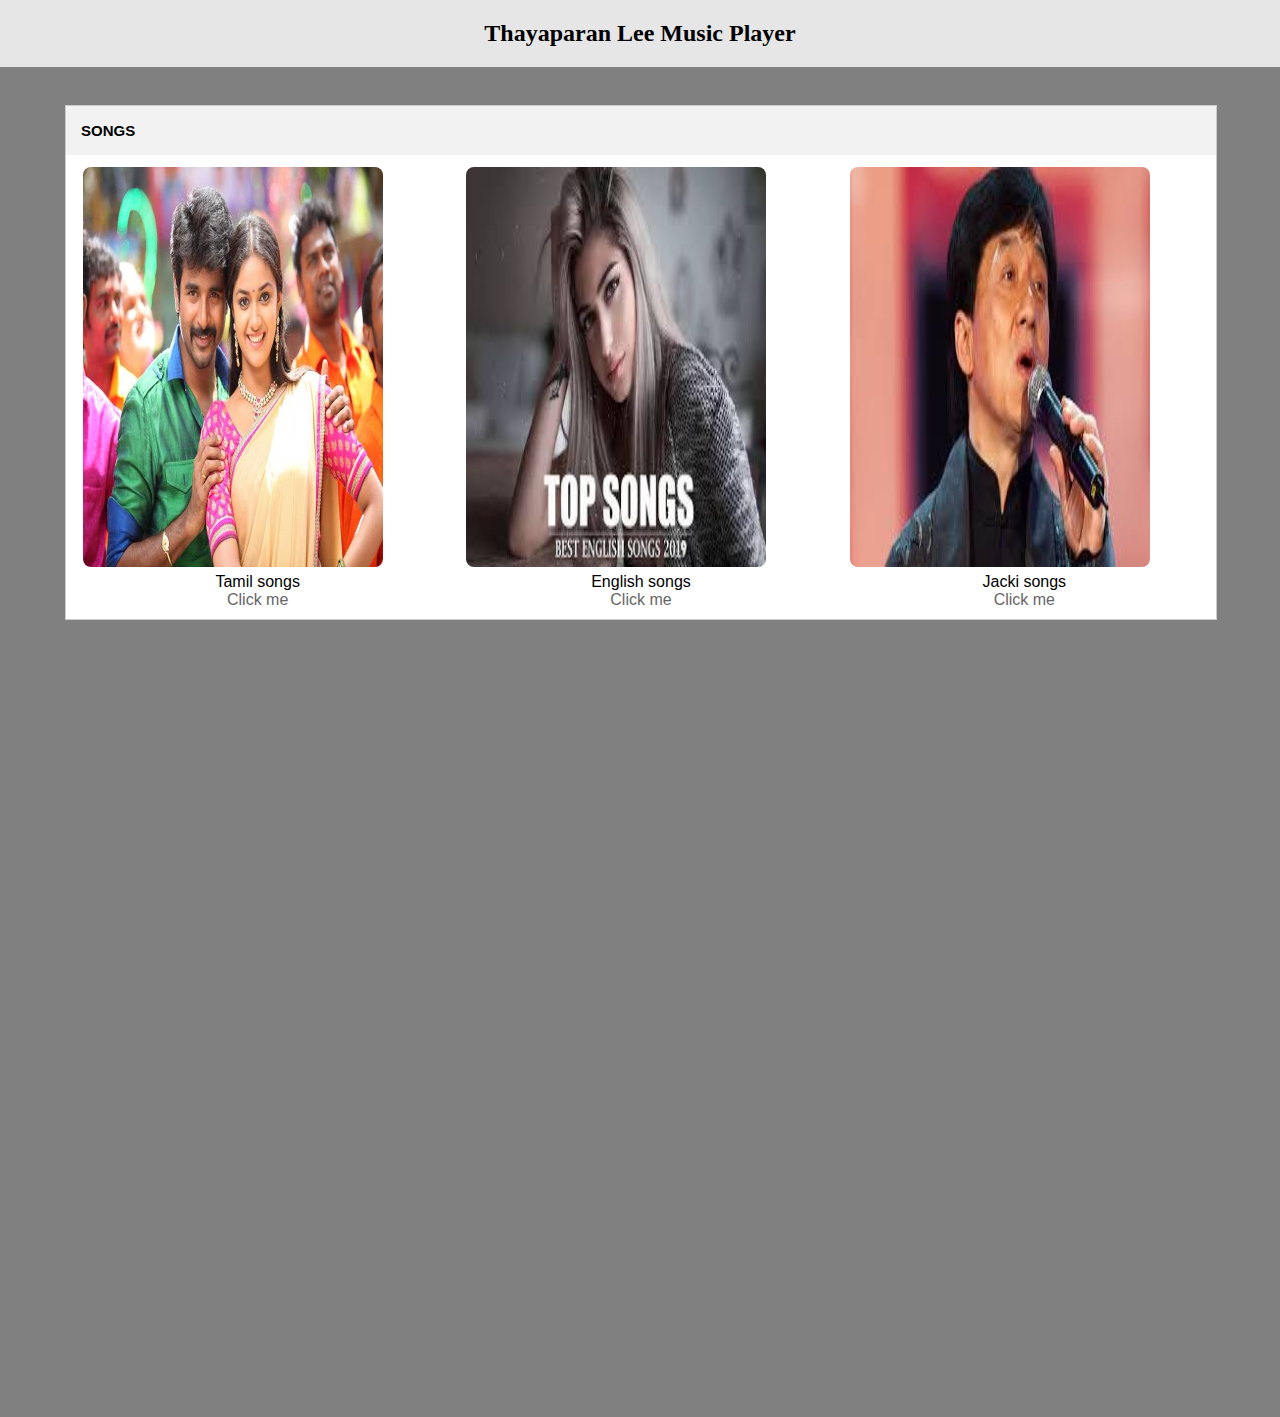
==== commit 07646295: "fun" ====
--- a/index.html
+++ b/index.html
@@ -1,86 +1,68 @@
+
 <!DOCTYPE html>
-<html lang="en">
+<html>
+<head>
+    <!-- Website Title & Description for Search Engine purposes -->
+		<title>Lee music player</title>
+		<meta name="description" content="">
 
-<head>
-    <meta charset="UTF-8">
-    <meta name="description" content="">
-    <meta http-equiv="X-UA-Compatible" content="IE=edge">
-    <meta name="viewport" content="width=device-width, initial-scale=1, shrink-to-fit=no">
-    <!-- The above 4 meta tags *must* come first in the head; any other head content must come *after* these tags -->
+		<!-- Mobile viewport optimized -->
+		<meta name="viewport" content="width=device-width, initial-scale=1.0, maximum-scale=1.0, user-scalable=no">
 
-    <!-- Title -->
-    <title>Music player from John</title>
+		<!-- Bootstrap CSS -->
+		<link href="bootstrap/css/bootstrap.min.css" rel="stylesheet">
+		<link href="includes/css/bootstrap-glyphicons.css" rel="stylesheet">
 
-    <!-- Favicon -->
-    <link rel="icon" href="https://img.icons8.com/material/24/000000/music--v2.png">
+		<!-- Custom CSS -->
+		<link href="index.css" rel="stylesheet">
 
-    <!-- Stylesheet -->
-    <link rel="stylesheet" href="style.css">
+		<!-- Include Modernizr in the head, before any other Javascript -->
+		<script src="includes/js/modernizr-2.6.2.min.js"></script>
 
+
+<script src="//connect.soundcloud.com/sdk.js"></script>
+<script src="main.js"></script>
+<script
+			  src="https://code.jquery.com/jquery-3.4.1.js"
+			  integrity="sha256-WpOohJOqMqqyKL9FccASB9O0KwACQJpFTUBLTYOVvVU="
+			  crossorigin="anonymous"></script>
+<style>
+
+</style>
 </head>
 <body>
-  <!-- #### header###### -->
-  <header>
-  <center><h1>Hello Everyone, Welcome to my music player...</h1></center>
-</header>
-<!-- ##### Song Language Area Start ##### -->
-<section class="events-area section-padding-100">
-    <div class="container">
-        <div class="row">
 
-            <!--  Song Language Area -->
-            <div class="col-12 col-md-6 col-lg-4">
-                <div class="single-event-area mb-30">
-                    <div class="event-thumbnail">
-                        <img src="img/bg-img/e1.jpg" alt="">
-                    </div>
-                    <div class="event-text">
-                        <h4>Tamil</h4>
-                        <div class="event-meta-data">
-                            <a href="tamil.html" class="event-place">Listen to Tamil songs</a>
-                            <a href="tamil.html" class="event-date">Click here</a>
-                        </div>
-                        <a href="tamil.html" class="btn see-more-btn">Tamil lovers</a>
-                    </div>
-                </div>
-            </div>
+<div>
 
-            <!--  Song Language Area -->
-            <div class="col-12 col-md-6 col-lg-4">
-                <div class="single-event-area mb-30">
-                    <div class="event-thumbnail">
-                        <img src="img/bg-img/e2.jpg" alt="">
-                    </div>
-                    <div class="event-text">
-                        <h4>Hindi</h4>
-                        <div class="event-meta-data">
-                            <a href="hindi.html" class="event-place">Listen to Hindi songs</a>
-                            <a href="hindi.html" class="event-date">Click here</a>
-                        </div>
-                        <a href="hindi.html" class="btn see-more-btn">Hindi lovers</a>
-                    </div>
-                </div>
-            </div>
+	<center>
+		<h2>Thayaparan Lee Music Player<h2>
 
-            <!--  Song Language Area -->
-            <div class="col-12 col-md-6 col-lg-4">
-                <div class="single-event-area mb-30">
-                    <div class="event-thumbnail">
-                        <img src="img/bg-img/e3.jpg" alt="">
-                    </div>
-                    <div class="event-text">
-                        <h4>English</h4>
-                        <div class="event-meta-data">
-                            <a href="english.html" class="event-place">Listen to English songs</a>
-                            <a href="english.html" class="event-date">Click here</a>
-                        </div>
-                        <a href="english.html" class="btn see-more-btn">English lovers</a>
-                    </div>
-                </div>
-            </div>
-        </div>
-    </div>
-</section>
-<!-- ##### Song Language Area End ##### -->
+	</center>
+
+</div>
+
+<div class="div12" style="background-color:#808080;">
+
+	<div>
+		<br>
+		<table class="table">
+			<tr>
+				<th colspan="2">SONGS</th>
+				<th><input class="w" type="text" placeholder=""></th>
+			</tr>
+			<tr>
+				<td><a href="tamil.html" ><img src="img01.jpg" alt="img01.jpg" class="img1"></a>
+					<div><div class="pic">Tamil songs</div><div class="pic2">Click me</div></div></td>
+				<td><a href="english.html" ><img src="img02.jpeg" alt="img02.jpg" class="img1"></a>
+					<div><div class="pic">English songs</div><div class="pic2">Click me</div></div></td>
+				<td><a href="jacki.html" ><img src="img03.jpeg" alt="img03.jpeg" class="img1"></a>
+					<div><div class="pic">Jacki songs</div><div class="pic2">Click me</div></div></td>
+
+			</tr>
+
+		</table>
+	</div>
+
+</div>
 </body>
 </html>
--- a/index.css
+++ b/index.css
@@ -0,0 +1,546 @@
+/* page1 div1.1*/
+body{
+  background-color: #e6e6e6;
+  margin: 0px;
+}
+.ul {
+  list-style-type: none;
+  margin: 0;
+  padding: 0;
+  overflow: hidden;
+  background-color: #ffffff;
+  font-family: Arial, Helvetica, sans-serif;
+}
+
+.li1 {
+  float: left;
+}
+
+.li {
+  float: left;
+  padding: 2px 3px;
+  text-align: center;
+}
+
+.li2 {
+  float: left;
+  padding: 4px 6px;
+  text-align: center;
+}
+
+li a {
+  display: block;
+  text-decoration: none;
+}
+
+.active {
+  background-color: yellow;
+}
+
+.nav {
+  width: 100%;
+  border-bottom: 1px solid #e6e6e6;
+}
+
+.spa {
+  text-align: center;
+  font-size: 20px;
+  font-family: Arial, Helvetica, sans-serif;
+}
+
+.back{
+  border: 2px solid  #d9d9d9;
+  padding: 5px;
+  background-color: #d9d9d9;
+  border-radius: 10px;
+  text-align: center;
+  color:#737373;
+}
+
+li a:hover:not(.active) {
+  background-color:  #8080ff;
+}
+
+.ul2 {
+  list-style-type: none;
+  margin-left:  280px;
+  margin-right: 280px;
+  padding: 0;
+  overflow: hidden;
+}
+
+.ul3 {
+  list-style-type: none;
+  margin-left:  100px;
+  margin-right: 100px;
+  padding: 0;
+  overflow: hidden;
+  font-size: 14px;
+  font-weight: bold;
+  color:#737373;
+}
+
+.div11{
+  height: 230px;
+}
+
+.c{
+  font-size: 18px;
+}
+/* page1 div1.1*/
+
+
+/* page1 div1.2*/
+td,th {
+padding: 10px 15px;
+}
+
+th {
+text-align: left;
+font-size: 15px;
+font-weight: none;
+background-color:#f2f2f2;
+}
+
+table, td {
+border-collapse: collapse;
+}
+
+.table{
+background-color: #ffffff;
+margin: 0px 70px;
+font-family: Arial, Helvetica, sans-serif;
+}
+
+.img1 {
+width: 300px;
+height: 400px;
+border: 2px solid #fff;
+border-radius: 10px;
+}
+
+.pic {
+color:#000;
+text-align: center;
+}
+
+.pic2 {
+color:#666666;
+text-align: center;
+}
+
+.div12{
+height: 1350px;
+}
+.w {
+border: 2px solid #f2f2f2 ;
+background-color:  #f2f2f2 ;
+font-size: 20px;
+width: 200px;
+}
+/* page1 div1.2*/
+
+
+
+/* page add*/
+.table{
+  border: solid 1px #cccccc;
+  margin-top: 20px;
+  margin-left: 65px;
+  width: 90%;
+}
+
+.th1{
+	border: solid 1px #cccccc;
+	font-size: 13px;
+	background-color: #f2f2f2;
+	color: #333333;
+}
+
+.tdp2{
+	height: 100px;
+}
+
+.Enter{
+	border: solid 1px #cccccc;
+	padding: 8px;
+	color:#808080;
+	font-size: 14px;
+  width:1120px;
+}
+
+.add{
+	border: solid 1px #66b3ff;
+	text-align: center;
+	width: 43px;
+	background-color: #66b3ff;
+	padding: 8px;
+	border-radius: 5px;
+	color: white;
+}
+/* page add*/
+
+
+
+/* page login*/
+.log{
+  width: 350px;
+  height: 500px;
+  border: 1px solid #e6e6e6;
+  background-color: white;
+  text-align: center;
+  margin: 130px 450px;
+  font-size: 30px;
+  font-family: Arial, Helvetica, sans-serif;
+  padding: 0px;
+}
+
+.text{
+  height: 40px;
+  width: 300px;
+  margin: 10px;
+  margin-left: 23px;
+  font-size: 18px;
+  background-color: white;
+  border: 1px solid #b3b3b3;
+  color: #808080;
+  padding-bottom: 10px;
+}
+
+.text2{
+  height: 40px;
+  width: 302px;
+  margin: 2px;
+  font-size: 18px;
+  color:white
+}
+
+.c1{
+	border: solid black 1px;
+	padding-top: 3px;
+	width: 50px;
+	height: 50px;
+	float: left;
+	border:none;
+}
+
+.cc1{
+	margin-top: 5px;
+	border: solid black 1px;
+	width: 230px;
+	height: 50px;
+	float: left;
+	border:none;
+}
+
+.c2{
+	border: solid  1px;
+	padding-top: 3px;
+	width: -90px;
+	padding-left: 0px;
+	margin-left: 23px;
+	height: 45px;
+	float: left;
+	border:none;
+	background-color: blue;
+}
+
+.cc2{
+	margin-top: -45px;
+
+	margin-left: 35px;
+	border: solid  1px;
+	width: 170px;
+	height: 50px;
+	float: left;
+	border:none;
+}
+
+.ccc{
+	height: 50px;
+	background-color: #40bf40;
+	border: 1px solid #40bf40;
+}
+
+.ccc4{
+	height: 50px;
+	background-color: blue;
+	border: 1px solid blue;
+	height: 40px;
+	width: 302px;
+	margin: 2px;
+	font-size: 18px;
+	color:white
+}
+
+.ccc5{
+	height: 50px;
+	background-color: red;
+	border: 1px solid red;
+	height: 40px;
+	width: 302px;
+	margin: 2px;
+	font-size: 18px;
+	color:white
+}
+
+.m{
+	font-size: 18px;
+	width: 230px;
+	height:35px;
+	color:#808080;
+	border:none;
+	background-color:white;
+}
+
+.forgot{
+	font-size: 17px;
+	padding-bottom: 0px;
+	padding-top: 20px;
+	height: 20px;
+	margin-top: 0px;
+	margin-bottom: 0px;
+}
+
+.forgot2{
+	font-size: 15px;
+	color: #808080;
+	float: left;
+	padding-left: 65px;
+	padding-top: 0px;
+}
+
+.forgot21{
+	font-size: 15px;
+	color: #808080;
+	float: left;
+	padding-left: 35px;
+	padding-top: 0px;
+}
+
+.forgot3{
+	font-size: 15px;
+	float: left;
+	padding-left: 3px;
+}
+
+.c3{
+	border: solid  red 1px;
+	padding-top: 3px;
+	width: -50px;
+	padding-left: 0px;
+	margin-left: 23px;
+	height: 45px;
+	float: left;
+	border:none;
+	background-color: red;
+	margin-top: 5px;
+}
+
+.hr{
+	margin-top: -30px;
+	background-color: white;
+	width: 30px;
+	margin-left: 160px;
+  font-size: 20px;
+  margin-bottom: 10px;
+}
+
+hr{
+  margin-top: 25px;
+  width: 300px;
+}
+/* page login*/
+
+
+
+/* page singup*/
+.text3{
+  height: 43px;
+  width: 305px;
+  margin: 10px;
+  font-size: 18px;
+  background-color: #00aaff;
+  border: 1px solid #00aaff;
+  color:white
+}
+
+.log2{
+  width: 350px;
+  height: 430px;
+  border: 1px solid #e6e6e6;
+  background-color: white;
+  text-align: center;
+  margin: 150px 440px;
+  font-size: 30px;
+  font-family: Arial, Helvetica, sans-serif;
+  padding-bottom: 0px;
+}
+/* page singup*/
+
+
+/* last*/
+.thaya {
+  margin:  30px 75px;
+}
+
+.box{
+  width: 20%;
+  height: 370px;
+  float: left;
+  background-color: white;
+}
+
+.box2{
+  width: 78.5%;
+  height: 370px;
+  float: right;
+  background-color: white;
+}
+
+.box3{
+	margin:  30px 75px;
+  height: 374px;
+  background-color: white;
+}
+
+.lastimg {
+	width: 225px;
+	height: 300px;
+	border-radius: 10px;
+}
+
+.lasttext{
+  height: 40px;
+  width: 225px;
+  margin:5px 2px;
+  font-size: 18px;
+  color:white
+  height: 50px;
+  background-color: #40bf40;
+}
+
+.hhh{
+	margin-top:0px;
+	margin-bottom: none;
+	height: 15px;
+}
+
+.hhh2{
+	margin-top:3px;
+	margin-bottom: none;
+	font-size: 25px;
+	font-weight: bold;
+	height: 15px;
+}
+
+.forgot2last{
+	font-size: 15px;
+	color: black;
+	float: left;
+	padding-top: 0px;
+	margin-top:0px;
+}
+
+.forgot3last{
+	font-size: 15px;
+	color: red;
+	float: left;
+	padding-left: 3px;
+	margin-top:0px;
+}
+
+.forgot2last2{
+	color: black;
+	float: left;
+	margin-top:0px;
+}
+
+.forgot3last2{
+	color: red;
+	margin-left:570px ;
+	float: left;
+	padding-left: 3px;
+	margin-top:0px;
+}
+
+.lastfont{
+	font-size: 16px;
+	font-weight: none;
+}
+
+.la1{
+	padding-top: none;
+	padding-right: 0px;
+	width: 50px;
+	height: 50px;
+	float: left;
+	border:none;
+}
+
+.la12{
+	padding-top: none;
+	width: 50px;
+	height: 50px;
+	float: left;
+	border:none;
+}
+
+.alert{
+	padding: 10px 35px 10px 15px;
+	margin-bottom: 20px;
+	color: #c09853;
+	background-color: #fcf8e3;
+	border: 1px solid #fbeed5;
+	border-radius: 4px;
+}
+
+.alert-info{
+	margin:10px 75px;
+	color: #3a87ad;
+	background-color: #d9edf7;
+	border-color: #bce8f1;
+}
+
+.forgoti{
+	font-size: 15px;
+	color: black;
+	float: left;
+	padding-top: 0px;
+	margin-top:0px;
+	margin-left: 20px;
+	font-size: 20px;
+}
+
+.forgoti2{
+	font-size: 15px;
+	color: red;
+	float: left;
+	padding-left: 3px;
+	margin-top:0px;
+	color: #808080;
+	font-size: 20px;
+}
+
+.forgoti3{
+	color: #808080;
+	font-size: 20px;
+	border: 3px solid blck;
+	padding-left: 10px;
+	width: 100px;
+	margin-top: 0px;
+}
+
+.inthu{
+	border-left: 3px solid black;
+	padding-right: 10px;
+}
+
+.thaya{
+	margin-right: 10px;
+}
+
+.titi{
+	margin-bottom: 30px;
+}
+/* last*/
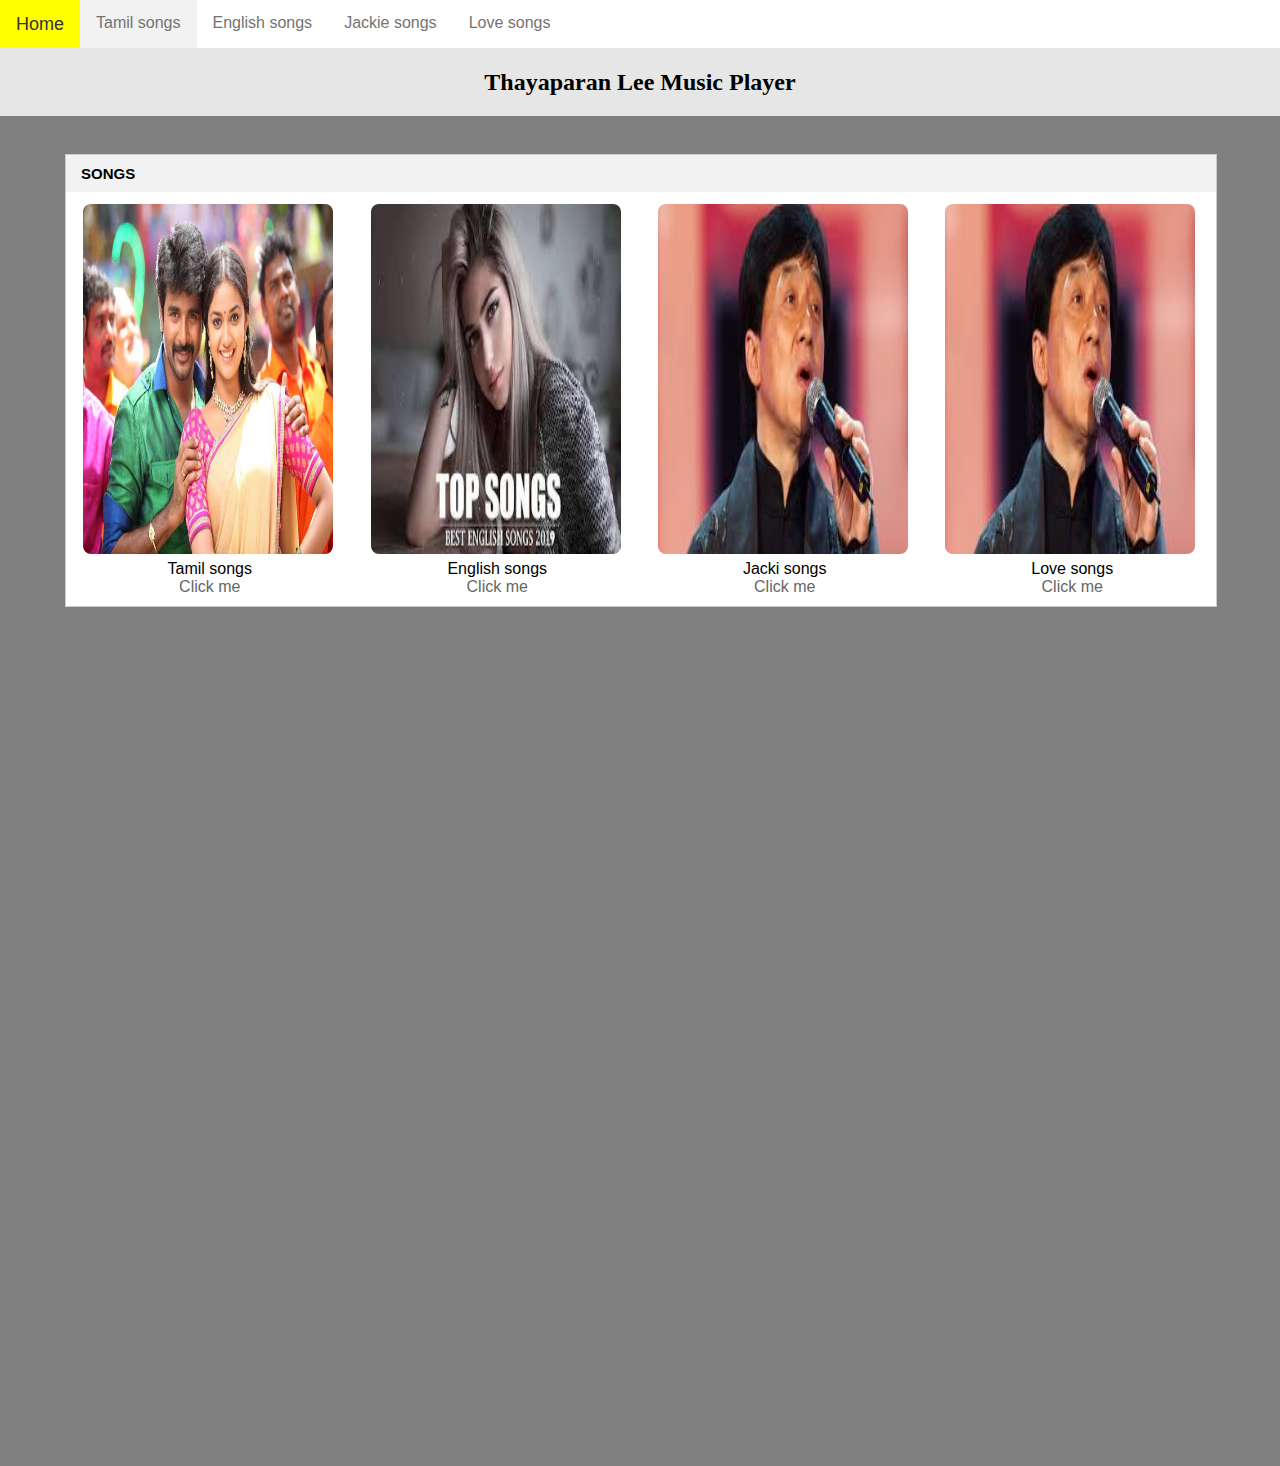
==== commit c3691186: "Add files via upload" ====
--- a/index.html
+++ b/index.html
@@ -31,14 +31,29 @@
 </style>
 </head>
 <body>
+	<div>
+		<nav class="nav">
+			<ul class="ul">
+				<li class="li1 c"><a href="index.html" class="active" style="color:#333333; padding: 14px 16px; height: 20px;">
+				Home</b></a></li>
+				<li class="li1"><a href="tamil.html" style="color:#737373; padding: 14px 16px; background-color:#f2f2f2; height: 20px;">
+					Tamil songs</a></li>
+				<li class="li1"><a href="english.html" style="color:#737373; padding: 14px 16px; height: 20px;">
+					English songs</a></li>
+				<li class="li1"><a href="jacki.html" style="color:#737373; padding: 14px 16px; height: 20px;">
+					Jackie songs </a></li>
+				<li class="li1"><a href="login.html" style="color:#737373; padding: 14px 16px; height: 20px;">
+					Love songs </a></li>
+			</ul>
+		</nav>
+	</div>
+<div>
 
-<div>
 
 	<center>
 		<h2>Thayaparan Lee Music Player<h2>
 
 	</center>
-
 </div>
 
 <div class="div12" style="background-color:#808080;">
@@ -47,8 +62,8 @@
 		<br>
 		<table class="table">
 			<tr>
-				<th colspan="2">SONGS</th>
-				<th><input class="w" type="text" placeholder=""></th>
+				<th colspan="4">SONGS</th>
+
 			</tr>
 			<tr>
 				<td><a href="tamil.html" ><img src="img01.jpg" alt="img01.jpg" class="img1"></a>
@@ -57,6 +72,8 @@
 					<div><div class="pic">English songs</div><div class="pic2">Click me</div></div></td>
 				<td><a href="jacki.html" ><img src="img03.jpeg" alt="img03.jpeg" class="img1"></a>
 					<div><div class="pic">Jacki songs</div><div class="pic2">Click me</div></div></td>
+				<td><a href="jacki.html" ><img src="img03.jpeg" alt="img03.jpeg" class="img1"></a>
+					<div><div class="pic">Love songs</div><div class="pic2">Click me</div></div></td>
 
 			</tr>
 
--- a/index.css
+++ b/index.css
@@ -87,6 +87,25 @@
 .c{
   font-size: 18px;
 }
+.ul {
+  list-style-type: none;
+  margin: 0;
+  padding: 0;
+  overflow: hidden;
+  background-color: #ffffff;
+  font-family: Arial, Helvetica, sans-serif;
+}
+
+.li1 {
+  float: left;
+}
+.nav {
+  width: 100%;
+  border-bottom: 1px solid #e6e6e6;
+}
+.c{
+  font-size: 18px;
+}
 /* page1 div1.1*/
 
 
@@ -113,8 +132,8 @@
 }
 
 .img1 {
-width: 300px;
-height: 400px;
+width: 250px;
+height: 350px;
 border: 2px solid #fff;
 border-radius: 10px;
 }
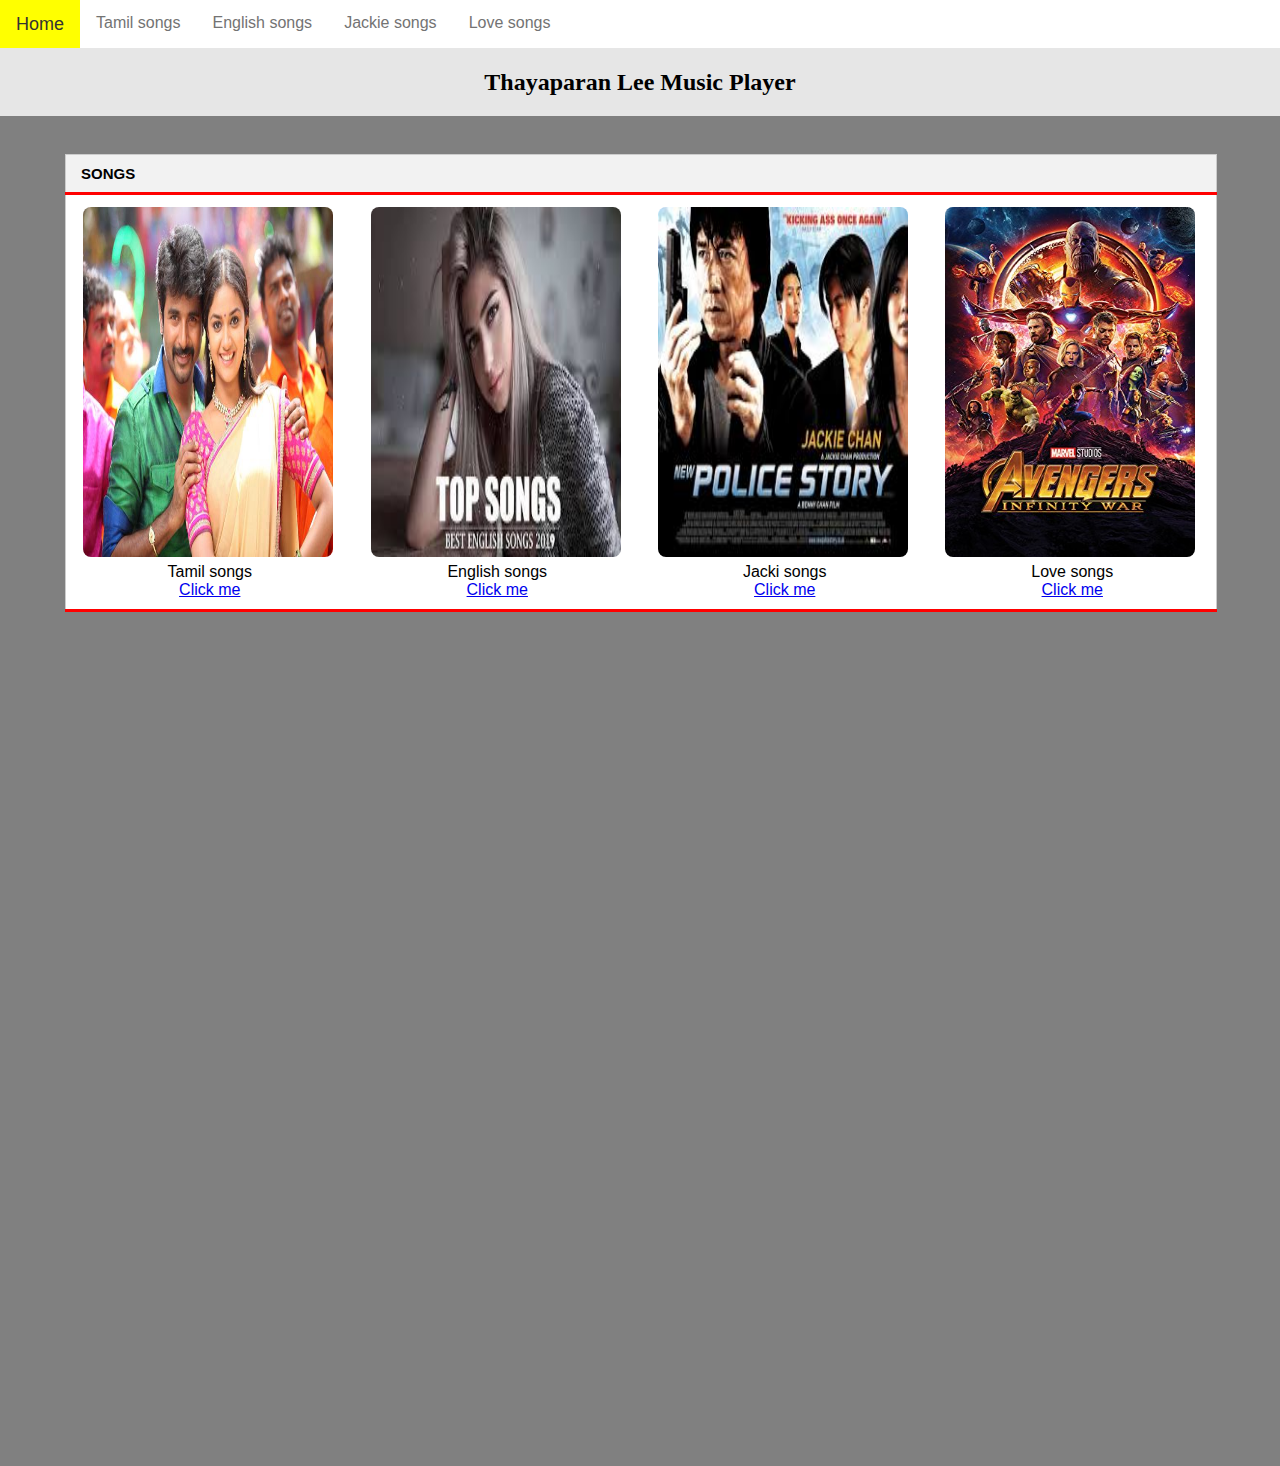
==== commit 5ebee9f5: "Add files via upload" ====
--- a/index.html
+++ b/index.html
@@ -26,17 +26,19 @@
 			  src="https://code.jquery.com/jquery-3.4.1.js"
 			  integrity="sha256-WpOohJOqMqqyKL9FccASB9O0KwACQJpFTUBLTYOVvVU="
 			  crossorigin="anonymous"></script>
-<style>
 
-</style>
 </head>
+
 <body>
+
+
+	<div>
 	<div>
 		<nav class="nav">
 			<ul class="ul">
 				<li class="li1 c"><a href="index.html" class="active" style="color:#333333; padding: 14px 16px; height: 20px;">
 				Home</b></a></li>
-				<li class="li1"><a href="tamil.html" style="color:#737373; padding: 14px 16px; background-color:#f2f2f2; height: 20px;">
+				<li class="li1"><a href="tamil.html" style="color:#737373; padding: 14px 16px;  height: 20px;">
 					Tamil songs</a></li>
 				<li class="li1"><a href="english.html" style="color:#737373; padding: 14px 16px; height: 20px;">
 					English songs</a></li>
@@ -47,39 +49,46 @@
 			</ul>
 		</nav>
 	</div>
-<div>
+</div>
 
 
+<div>
 	<center>
 		<h2>Thayaparan Lee Music Player<h2>
-
 	</center>
 </div>
 
+
 <div class="div12" style="background-color:#808080;">
-
 	<div>
 		<br>
 		<table class="table">
+
 			<tr>
 				<th colspan="4">SONGS</th>
+			</tr>
 
-			</tr>
 			<tr>
 				<td><a href="tamil.html" ><img src="img01.jpg" alt="img01.jpg" class="img1"></a>
-					<div><div class="pic">Tamil songs</div><div class="pic2">Click me</div></div></td>
+					<div><div class="pic">Tamil songs</div><div class="pic2"><a href="tamil.html" >
+						Click me</a></div></div></td>
 				<td><a href="english.html" ><img src="img02.jpeg" alt="img02.jpg" class="img1"></a>
-					<div><div class="pic">English songs</div><div class="pic2">Click me</div></div></td>
+					<div><div class="pic">English songs</div><div class="pic2"><a href="english.html" >
+						Click me</a></div></div></td>
 				<td><a href="jacki.html" ><img src="img03.jpeg" alt="img03.jpeg" class="img1"></a>
-					<div><div class="pic">Jacki songs</div><div class="pic2">Click me</div></div></td>
-				<td><a href="jacki.html" ><img src="img03.jpeg" alt="img03.jpeg" class="img1"></a>
-					<div><div class="pic">Love songs</div><div class="pic2">Click me</div></div></td>
-
+					<div><div class="pic">Jacki songs</div><div class="pic2"><a href="jacki.html" >
+						Click me</a></div></div></td>
+				<td><a href="jacki.html" ><img src="img07.jpg" alt="img07.jpg" class="img1"></a>
+					<div><div class="pic">Love songs</div><div class="pic2"><a href="jacki.html" >
+						Click me</a></div></div></td>
 			</tr>
 
 		</table>
 	</div>
+</div>
 
-</div>
+
 </body>
+
+
 </html>
--- a/index.css
+++ b/index.css
@@ -110,6 +110,10 @@
 
 
 /* page1 div1.2*/
+tr{
+border-bottom: solid red 3px; 
+}
+
 td,th {
 padding: 10px 15px;
 }
